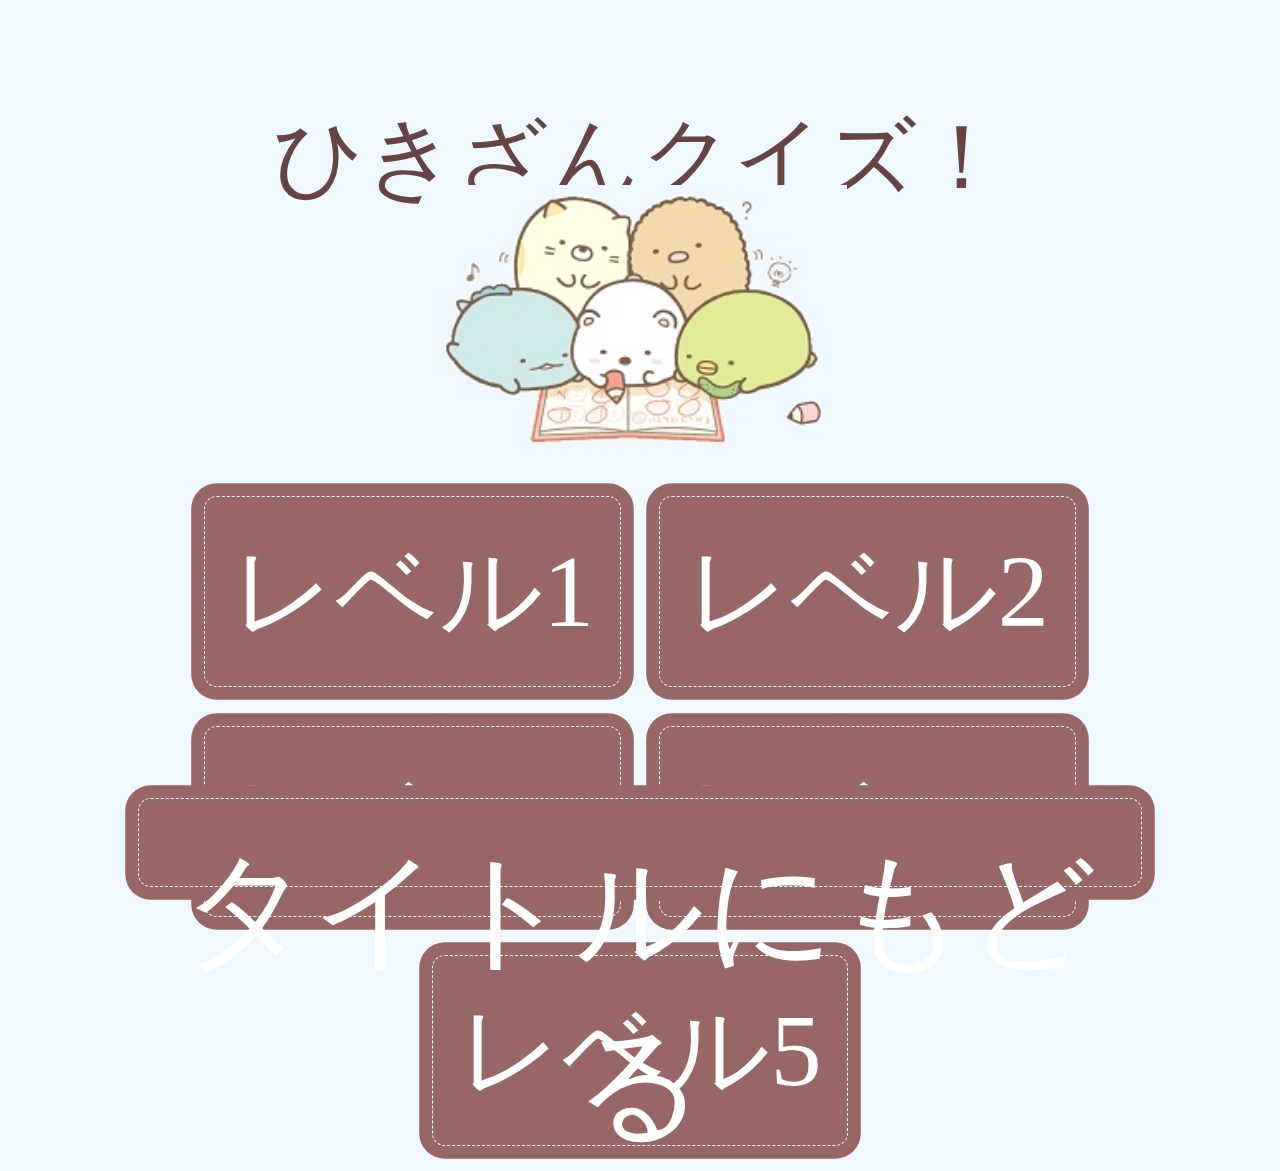
==== learn-sub.html @ 49198d83 "ひきざんクイズを追加" ====
<!DOCTYPE html>
<html>
<head>
<meta charset="utf-8">
<title>ひきざんのべんきょう</title>
<link rel ="stylesheet" type="text/css" href="css/style.css"?date=20200316>
</head>
<body bgcolor="aliceblue">
<div id="top-space"></div>
<label id="message"></label>
<div id="image-area">
    <img id='image' alt='character image'>
</div>
<div id='button-area'>
</div>
<div id='to-title-area'>
    <button id="to-title" class="cute-button">タイトルにもどる</button>
</div>
<script type="text/javascript" src="js/quiz-sub.js"?date=20220101></script>
<script src="https://code.jquery.com/jquery-3.5.1.min.js"></script>
</body>
</html>
---- css/style.css ----
@font-face {
    font-family: ap;
    src: url(../fonts/AP.ttf);
}

body {
    margin: 1vh 1vw;
    height: 98vh;
    width: 98vw;
    padding: 0%;
}

div {
    margin: 0px;
}

label {
    font-family: ap;
    font-size: 10vw;
    color: #644;
    display: block;
    text-align: center;
}

button {
    font-family: ap;
}

#top-space {
    height: 10%;
}

#message {
    height: 10%;
    font-size: min(10vw, 10vh);
}

#image-area {
    text-align: center;
    height: 30%;
}

#image {
    width: auto;
    height: 100%;
}

#button-area {
    margin-top: 3vh;
    text-align: center;
    height: 30%;
    width: 100%;
}

#to-title-area {
    margin-top: 3%;
    height: 10%;
    text-align: center;
}

#to-title {
    height: 100%;
    font-size: 10vw;
    width: 80%;
}

.cute-button {
    font-family: ap;
    font-size: 8vw;
    padding: 2vw;
    margin: 1.5vw;
    display: inline-block;
    color: #fff;
    border: #ffffff dashed 1px;
    box-shadow: 0 0 0 1vw #996666;
    border-radius: 1vw;
    background-color: #996666;
    cursor: pointer;
}
.cute-button:active {
    box-shadow: 0 0 0 1vw #cc8888;
    background-color: #cc8888;
}

.cute-button.option {
    box-shadow: 0 0 0 1vw #3355ff;
    background-color: #3355ff;
    font-size: min(5vw, 4vh);
    padding: 1vw;
    height: 20%;
}

.cute-button.option:active {
    box-shadow: 0 0 0 1vw #5588ff;
    background-color: #5588ff;
}
.cute-button.option.unit {
    width: 30%;
}
.cute-button.option.calc {
    width: 16%;
}
.cute-button.option.special {
    width: 24%;
}

.disp-label {
    background-color: mistyrose;
    color: steelblue;
    display: inline-block;
    margin: 0.5vw;
    vertical-align: -22%;
    width: 40%;
    height: 20%;
}
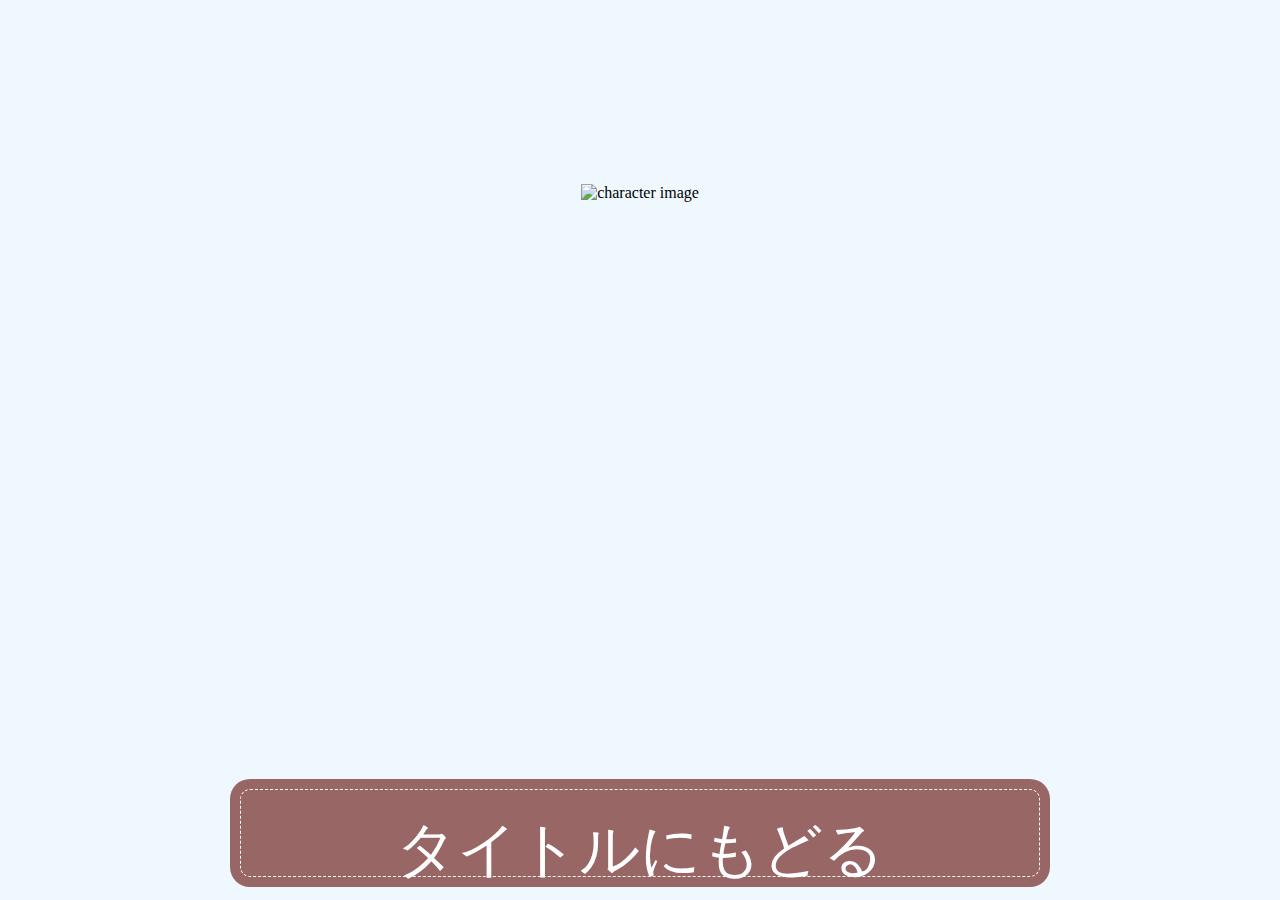
==== commit 59fc9029: "よく分からなくなってきたから一旦Commit." ====
--- a/learn-sub.html
+++ b/learn-sub.html
@@ -3,7 +3,8 @@
 <head>
 <meta charset="utf-8">
 <title>ひきざんのべんきょう</title>
-<link rel ="stylesheet" type="text/css" href="css/style.css"?date=20200316>
+<link rel ="stylesheet" type="text/css" href="css/style.css"?date=20301231>
+<link rel ="stylesheet" type="text/css" href="css/ui-lib.css"?date=20301231>
 </head>
 <body bgcolor="aliceblue">
 <div id="top-space"></div>
@@ -12,11 +13,19 @@
     <img id='image' alt='character image'>
 </div>
 <div id='button-area'>
+    <div id='start-button-area'>
+    </div>
+    <div id='next-button-area'>
+    </div>
+    <div id='ten-key-area'>
+    </div>
 </div>
 <div id='to-title-area'>
     <button id="to-title" class="cute-button">タイトルにもどる</button>
 </div>
-<script type="text/javascript" src="js/quiz-sub.js"?date=20220101></script>
+<script type="text/javascript" src="js/ui-lib.js"?date=20301231></script>
+<script type="text/javascript" src="js/quiz.js"?date=20301231></script>
+<script type="text/javascript" src="js/quiz-sub.js"?date=20301231></script>
 <script src="https://code.jquery.com/jquery-3.5.1.min.js"></script>
 </body>
 </html>--- a/css/style.css
+++ b/css/style.css
@@ -4,9 +4,13 @@
 }
 
 body {
-    margin: 1vh 1vw;
+    margin-right: auto;
+    margin-left : auto;
+    text-align: center;
+    
+    /* margin: 1vh 1vw; */
     height: 98vh;
-    width: 98vw;
+    width: min(98vw, 1000px);
     padding: 0%;
 }
 
@@ -16,7 +20,7 @@
 
 label {
     font-family: ap;
-    font-size: 10vw;
+    font-size: min(10vw, 100px);
     color: #644;
     display: block;
     text-align: center;
@@ -24,6 +28,20 @@
 
 button {
     font-family: ap;
+    font-size: min(8vw, 80px);
+    padding: 2%;
+    margin: min(1.5vw, 15px);
+    display: inline-block;
+    color: #fff;
+    border: #ffffff dashed 1px;
+    box-shadow: 0 0 0 min(1vw, 10px) #996666;
+    border-radius: min(1vw, 10px);
+    background-color: #996666;
+    cursor: pointer;
+}
+button:active {
+    box-shadow: 0 0 0 min(1vw, 10px) #cc8888;
+    background-color: #cc8888;
 }
 
 #top-space {
@@ -32,7 +50,6 @@
 
 #message {
     height: 10%;
-    font-size: min(10vw, 10vh);
 }
 
 #image-area {
@@ -46,7 +63,7 @@
 }
 
 #button-area {
-    margin-top: 3vh;
+    margin-top: 3%;
     text-align: center;
     height: 30%;
     width: 100%;
@@ -60,56 +77,30 @@
 
 #to-title {
     height: 100%;
-    font-size: 10vw;
+    font-size: min(10vw, 60px);
     width: 80%;
 }
 
-.cute-button {
+#ten-key-area > button {
     font-family: ap;
-    font-size: 8vw;
-    padding: 2vw;
-    margin: 1.5vw;
+    font-size: min(8vw, 80px);
+    padding: 2%;
+    margin: min(1.5vw, 15px);
     display: inline-block;
     color: #fff;
     border: #ffffff dashed 1px;
-    box-shadow: 0 0 0 1vw #996666;
-    border-radius: 1vw;
-    background-color: #996666;
+    box-shadow: 0 0 0 min(1vw, 10px) #3355ff;
+    border-radius: min(1vw, 10px);
+    background-color: #3355ff;
     cursor: pointer;
+    line-height: 0%;
 }
-.cute-button:active {
-    box-shadow: 0 0 0 1vw #cc8888;
-    background-color: #cc8888;
-}
-
-.cute-button.option {
-    box-shadow: 0 0 0 1vw #3355ff;
-    background-color: #3355ff;
-    font-size: min(5vw, 4vh);
-    padding: 1vw;
-    height: 20%;
-}
-
-.cute-button.option:active {
-    box-shadow: 0 0 0 1vw #5588ff;
+#ten-key-area > button:active {
+    box-shadow: 0 0 0 min(1vw, 10px) #5588ff;
     background-color: #5588ff;
 }
-.cute-button.option.unit {
-    width: 30%;
+#ten-key-area > label {
+    font-family: ap;
+    font-size: min(10vw, 100px);
+    color: #444;
 }
-.cute-button.option.calc {
-    width: 16%;
-}
-.cute-button.option.special {
-    width: 24%;
-}
-
-.disp-label {
-    background-color: mistyrose;
-    color: steelblue;
-    display: inline-block;
-    margin: 0.5vw;
-    vertical-align: -22%;
-    width: 40%;
-    height: 20%;
-}
